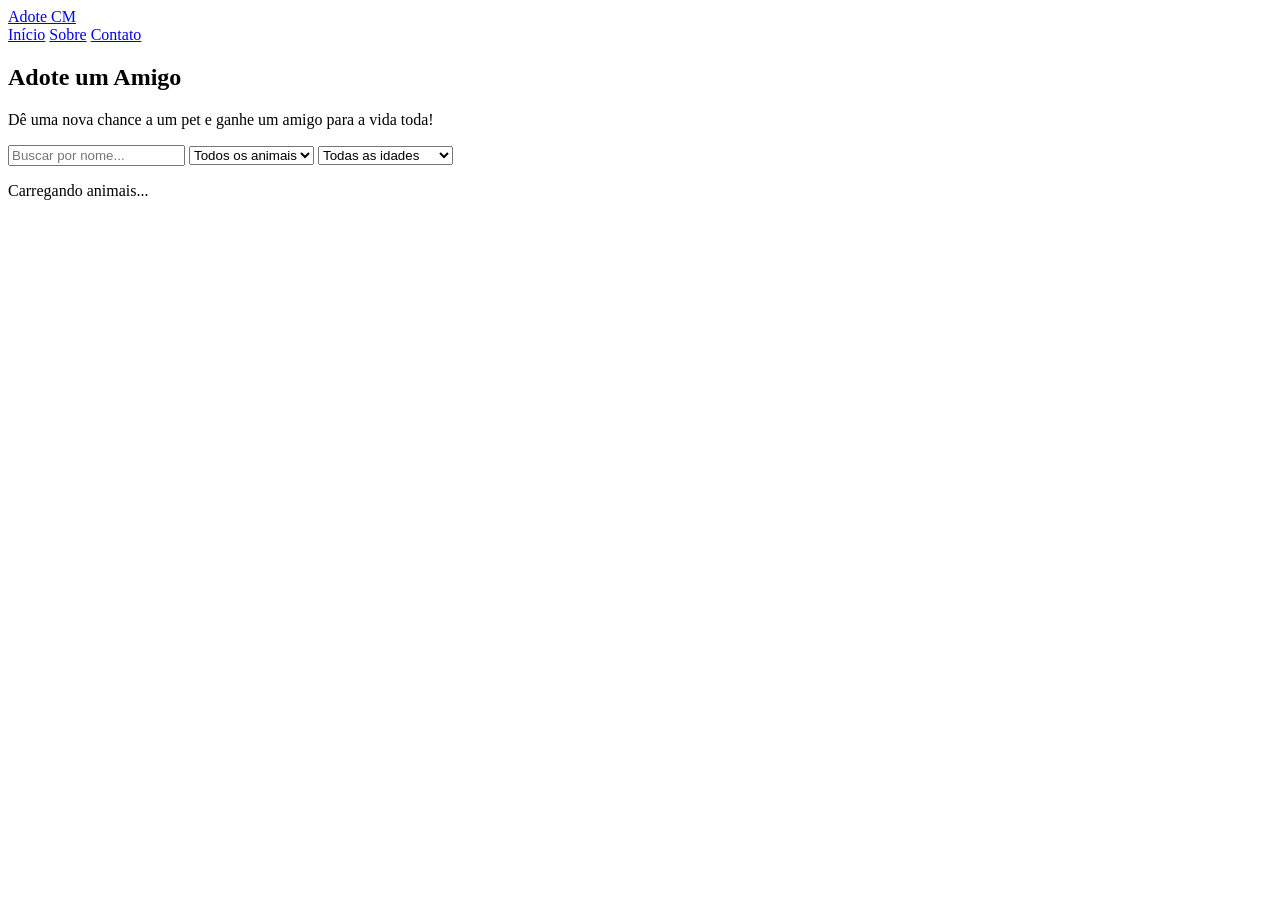
==== index.html @ d430f374 "feat: tratamento de resposta incerta no cadastro e retry no GET" ====
<!doctype html>
<html lang="pt-BR">
  <head>
    <meta charset="UTF-8" />
    <meta name="viewport" content="width=device-width, initial-scale=1.0" />
    <title>Adote CM</title>
    <link rel="icon" href="data:," />
    <link rel="stylesheet" href="styles.css" />
  </head>
  <body class="pagina-vitrine">
    <header class="cabecalho">
      <a href="index.html" class="cabecalho__logo">Adote CM</a>
      <nav class="menu">
        <a href="index.html" class="menu__link">Início</a>
        <a href="#sobre" class="menu__link">Sobre</a>
        <a href="#contato" class="menu__link">Contato</a>
      </nav>
      <span class="cabecalho__perfil" aria-hidden="true"></span>
    </header>

    <main class="vitrine">
      <section class="vitrine__topo">
        <h1 class="vitrine__titulo">Adote um Amigo</h1>
        <p class="vitrine__subtitulo">
          Dê uma nova chance a um pet e ganhe um amigo para a vida toda!
        </p>
      </section>

      <section class="filtros" aria-label="Filtros da vitrine">
        <input
          class="filtros__busca"
          type="search"
          id="busca-nome"
          placeholder="Buscar por nome..."
          aria-label="Buscar por nome"
          autocomplete="off"
        />

        <select
          class="filtros__select"
          id="filtro-especie"
          aria-label="Filtrar por espécie"
          autocomplete="off"
        >
          <option value="">Todos os animais</option>
          <option value="Cão">Cão</option>
          <option value="Gato">Gato</option>
        </select>

        <select
          class="filtros__select"
          id="filtro-idade"
          aria-label="Filtrar por idade"
          autocomplete="off"
        >
          <option value="">Todas as idades</option>
          <option value="Menos de 6 meses">Menos de 6 meses</option>
          <option value="Mais de 6 meses">Mais de 6 meses</option>
        </select>
      </section>

      <p class="vitrine__aviso" id="aviso-vitrine" hidden></p>
      <button
        class="botao vitrine__tentar"
        id="botao-tentar"
        type="button"
        hidden
      >
        Tentar de novo
      </button>

      <section class="grade" id="grade-animais" aria-live="polite"></section>
    </main>

    <footer class="rodape"></footer>

    <script src="script.js"></script>
  </body>
</html>
---- styles.css ----
/* Garante que o atributo hidden sempre esconde o elemento */
[hidden] {
  display: none !important;
}
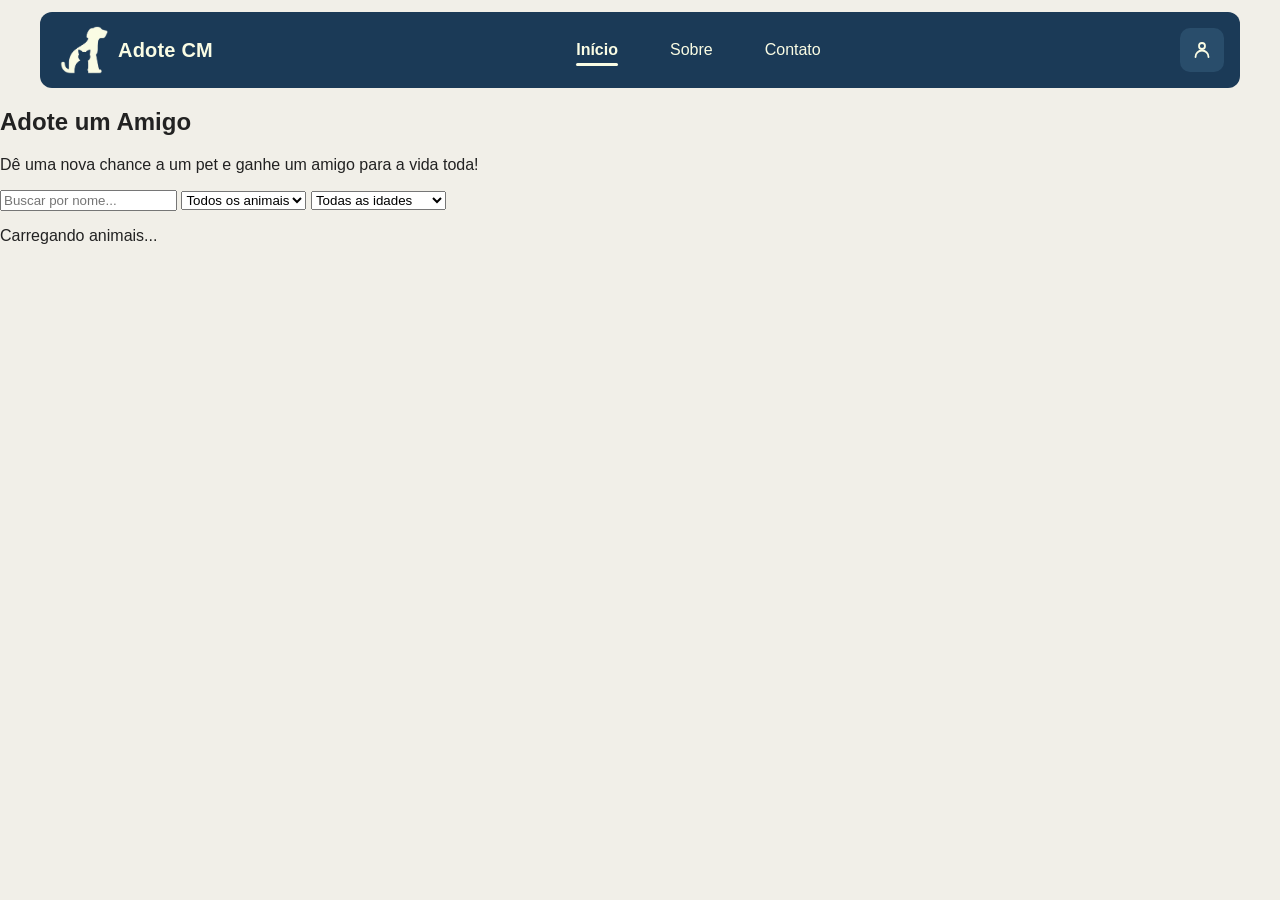
==== commit 054ca93e: "feat: adiciona navbar responsiva" ====
--- a/index.html
+++ b/index.html
@@ -9,13 +9,26 @@
   </head>
   <body class="pagina-vitrine">
     <header class="cabecalho">
-      <a href="index.html" class="cabecalho__logo">Adote CM</a>
-      <nav class="menu">
-        <a href="index.html" class="menu__link">Início</a>
+      <a href="index.html" class="cabecalho__logo" aria-label="Adote CM - página inicial">
+        <img class="cabecalho__imagem" src="./assets/logo-adotecm.png" alt="" width="256" height="255" />
+        <span class="cabecalho__nome">Adote CM</span>
+      </a>
+      <nav class="menu" id="menu-principal" aria-label="Navegação principal">
+        <a href="index.html" class="menu__link" aria-current="page">Início</a>
         <a href="#sobre" class="menu__link">Sobre</a>
         <a href="#contato" class="menu__link">Contato</a>
       </nav>
-      <span class="cabecalho__perfil" aria-hidden="true"></span>
+      <a href="#" class="cabecalho__perfil" aria-label="Perfil do usuário">
+        <svg class="cabecalho__icone" viewBox="0 0 24 24" width="24" height="24" fill="none" stroke="currentColor" stroke-width="1.8" stroke-linecap="round" stroke-linejoin="round" aria-hidden="true" focusable="false">
+          <circle cx="12" cy="8" r="3" />
+          <path d="M5.5 19a6.5 6.5 0 0 1 13 0" />
+        </svg>
+      </a>
+      <button class="menu-botao" type="button" aria-label="Menu" aria-expanded="false" aria-controls="menu-principal">
+        <svg class="cabecalho__icone" viewBox="0 0 24 24" width="24" height="24" fill="none" stroke="currentColor" stroke-width="1.8" stroke-linecap="round" aria-hidden="true" focusable="false">
+          <path d="M5 8h14M5 12h14M5 16h14" />
+        </svg>
+      </button>
     </header>
 
     <main class="vitrine">
--- a/styles.css
+++ b/styles.css
@@ -2,3 +2,323 @@
 [hidden] {
   display: none !important;
 }
+
+/* VARIÁVEIS (paleta oficial: sistema-visual.md) */
+:root {
+  --cor-azul-principal: #1b3a57;
+  --cor-azul-secundario: #294d6b;
+  --cor-azul-claro: #dce7ef;
+  --cor-fundo: #f1efe8;
+  --cor-borda: #cacac9;
+  --cor-texto-secundario: #555555;
+
+  --cor-branco: #ffffff;
+  --cor-texto-principal: #222222;
+  --cor-alerta: #b42318;
+
+  --raio-card: 10px;
+  --raio-botao: 6px;
+  --espacamento-padrao: 16px;
+  --largura-maxima: 1200px;
+
+  --cor-creme: #fafce4; /* mesma cor da logo */
+}
+
+/* BASE MÍNIMA */
+*,
+*::before,
+*::after {
+  box-sizing: border-box;
+}
+
+body {
+  margin: 0;
+  background-color: var(--cor-fundo);
+  color: var(--cor-texto-principal);
+  font-family: Arial, sans-serif;
+}
+
+/* CABEÇALHO E MENU (tarefa/marcos-navbar)
+   Barra azul-marinho com a logo creme, links cremes e ícones em quadrado
+   azul secundário. A logo é creme, por isso precisa de fundo escuro. */
+.cabecalho {
+  display: flex;
+  flex-wrap: wrap;
+  align-items: center;
+  gap: 0 8px;
+  width: min(100% - 32px, var(--largura-maxima));
+  margin: 12px auto;
+  padding: 8px 12px;
+  background-color: var(--cor-azul-principal);
+  border-radius: 12px;
+  color: var(--cor-creme);
+}
+
+.cabecalho__logo {
+  flex: 1 1 auto; /* empurra perfil e botão para a direita */
+  display: flex;
+  align-items: center;
+  gap: 10px;
+  min-width: 0;
+  padding: 4px;
+  border-radius: var(--raio-botao);
+  color: var(--cor-creme);
+  text-decoration: none;
+}
+
+.cabecalho__imagem {
+  display: block;
+  height: 40px;
+  width: auto; /* mantém a proporção */
+}
+
+.cabecalho__nome {
+  font-size: 1.25rem;
+  font-weight: 700;
+  letter-spacing: 0.2px;
+  white-space: nowrap;
+}
+
+.menu {
+  order: 4;
+  flex: 1 1 100%;
+  display: flex;
+  flex-direction: column;
+  align-items: flex-start; /* cada link fica do tamanho do texto, e a barra também */
+  padding-top: 8px;
+  margin-top: 8px;
+  border-top: 1px solid rgba(250, 252, 228, 0.25);
+}
+
+.menu__link {
+  position: relative;
+  display: flex;
+  align-items: center;
+  min-height: 44px; /* alvo de toque confortável */
+  padding: 0 12px;
+  border-radius: var(--raio-botao);
+  color: var(--cor-creme);
+  font-size: 1rem;
+  text-decoration: none;
+}
+
+.menu__link[aria-current="page"] {
+  font-weight: 700;
+}
+
+/* Barra creme sob a palavra: cresce da esquerda para a direita */
+.menu__link::after {
+  content: "";
+  position: absolute;
+  left: 12px;
+  right: 12px;
+  bottom: 6px;
+  height: 3px;
+  border-radius: 2px;
+  background-color: var(--cor-creme);
+  transform: scaleX(0);
+  transform-origin: left;
+  transition: transform 0.25s ease;
+}
+
+.menu__link:hover::after,
+.menu__link:focus-visible::after,
+.menu__link[aria-current="page"]::after {
+  transform: scaleX(1);
+}
+
+/* Ícones de perfil e menu: quadrado azul secundário com traço creme */
+.cabecalho__perfil,
+.menu-botao {
+  display: inline-flex;
+  align-items: center;
+  justify-content: center;
+  width: 44px;
+  height: 44px;
+  padding: 0;
+  border: 0;
+  border-radius: 10px;
+  background-color: var(--cor-azul-secundario);
+  color: var(--cor-creme);
+  cursor: pointer;
+  transition: background-color 0.2s ease, color 0.2s ease;
+}
+
+.cabecalho__perfil:hover,
+.menu-botao:hover {
+  background-color: var(--cor-creme);
+  color: var(--cor-azul-principal);
+}
+
+.cabecalho__logo:hover {
+  opacity: 0.85;
+}
+
+.cabecalho__logo:focus-visible,
+.menu__link:focus-visible,
+.cabecalho__perfil:focus-visible,
+.menu-botao:focus-visible {
+  outline: 2px solid var(--cor-creme);
+  outline-offset: 2px;
+}
+
+/* Com JavaScript, o menu vira recolhível no celular.
+   Sem JavaScript, os links continuam sempre visíveis. */
+.menu-botao {
+  display: none;
+}
+
+.cabecalho--js .menu-botao {
+  display: inline-flex;
+}
+
+.cabecalho--js .menu {
+  display: none;
+}
+
+.cabecalho--js.cabecalho--aberto .menu {
+  display: flex;
+}
+
+/* Tablet e computador: marca | links no centro | perfil */
+@media (min-width: 768px) {
+  .cabecalho {
+    flex-wrap: nowrap;
+    gap: 16px;
+    padding: 10px 16px;
+  }
+
+  .cabecalho__logo {
+    flex: 0 0 auto;
+  }
+
+  .cabecalho__imagem {
+    height: 48px;
+  }
+
+  .menu,
+  .cabecalho--js .menu {
+    display: flex;
+    order: 0;
+    flex: 1 1 auto;
+    flex-direction: row;
+    align-items: stretch;
+    justify-content: center;
+    gap: 4px;
+    padding-top: 0;
+    margin-top: 0;
+    border-top: 0;
+  }
+
+  .menu__link {
+    padding: 0 14px;
+  }
+
+  .menu__link::after {
+    left: 14px;
+    right: 14px;
+  }
+
+  .cabecalho--js .menu-botao {
+    display: none;
+  }
+}
+
+@media (min-width: 1024px) {
+  .menu,
+  .cabecalho--js .menu {
+    gap: 16px;
+  }
+
+  .menu__link {
+    padding: 0 18px;
+  }
+
+  .menu__link::after {
+    left: 18px;
+    right: 18px;
+  }
+}
+
+/* Respeita quem prefere menos movimento */
+@media (prefers-reduced-motion: reduce) {
+  .cabecalho *,
+  .cabecalho *::after {
+    transition: none;
+  }
+}
+
+/* GRADE: 3 colunas no computador */
+.grade {
+  display: grid;
+  grid-template-columns: repeat(3, minmax(0, 1fr));
+  gap: 24px; /* escolha minha: o PDF não define */
+  max-width: var(--largura-maxima);
+  margin: 0 auto;
+  padding: var(--espacamento-padrao);
+}
+
+/* CARD */
+.card {
+  display: flex;
+  flex-direction: column;
+  background: var(--cor-branco);
+  border: 1px solid var(--cor-borda);
+  border-radius: var(--raio-card);
+  padding: var(--espacamento-padrao);
+  font-family: Arial, sans-serif;
+}
+
+.card__foto {
+  display: block;
+  width: 100%;
+  aspect-ratio: 4 / 3; /* mesma proporção da imagem padrão (400x300) */
+  object-fit: cover; /* recorta em vez de distorcer */
+  border-radius: var(--raio-botao);
+  margin-bottom: 12px;
+}
+
+.card__corpo {
+  display: flex;
+  flex-direction: column;
+  flex: 1; /* ocupa o espaço que sobra, para alinhar o botão embaixo */
+}
+
+.card__nome {
+  margin: 0 0 4px;
+  font-size: 1.25rem; /* escolha minha */
+  color: var(--cor-texto-principal);
+}
+
+.card__info {
+  margin: 0 0 var(--espacamento-padrao);
+  font-size: 0.95rem; /* escolha minha */
+  color: var(--cor-texto-secundario);
+}
+
+/* BOTÃO "Adote-me" */
+.card__botao {
+  margin-top: auto; /* empurra o botão para o fim do card */
+  min-height: 42px; /* PDF: 40–44px */
+  padding: 10px 16px;
+  background: var(--cor-azul-principal);
+  color: var(--cor-branco);
+  border: 1px solid var(--cor-azul-principal);
+  border-radius: var(--raio-botao);
+  font-family: inherit;
+  font-size: 1rem;
+  font-weight: 600;
+  cursor: pointer;
+}
+
+.card__botao:hover,
+.card__botao:focus-visible {
+  background: var(--cor-azul-secundario); /* escolha minha */
+}
+
+/* CELULAR: 1 coluna */
+@media (max-width: 768px) {
+  .grade {
+    grid-template-columns: 1fr;
+  }
+}
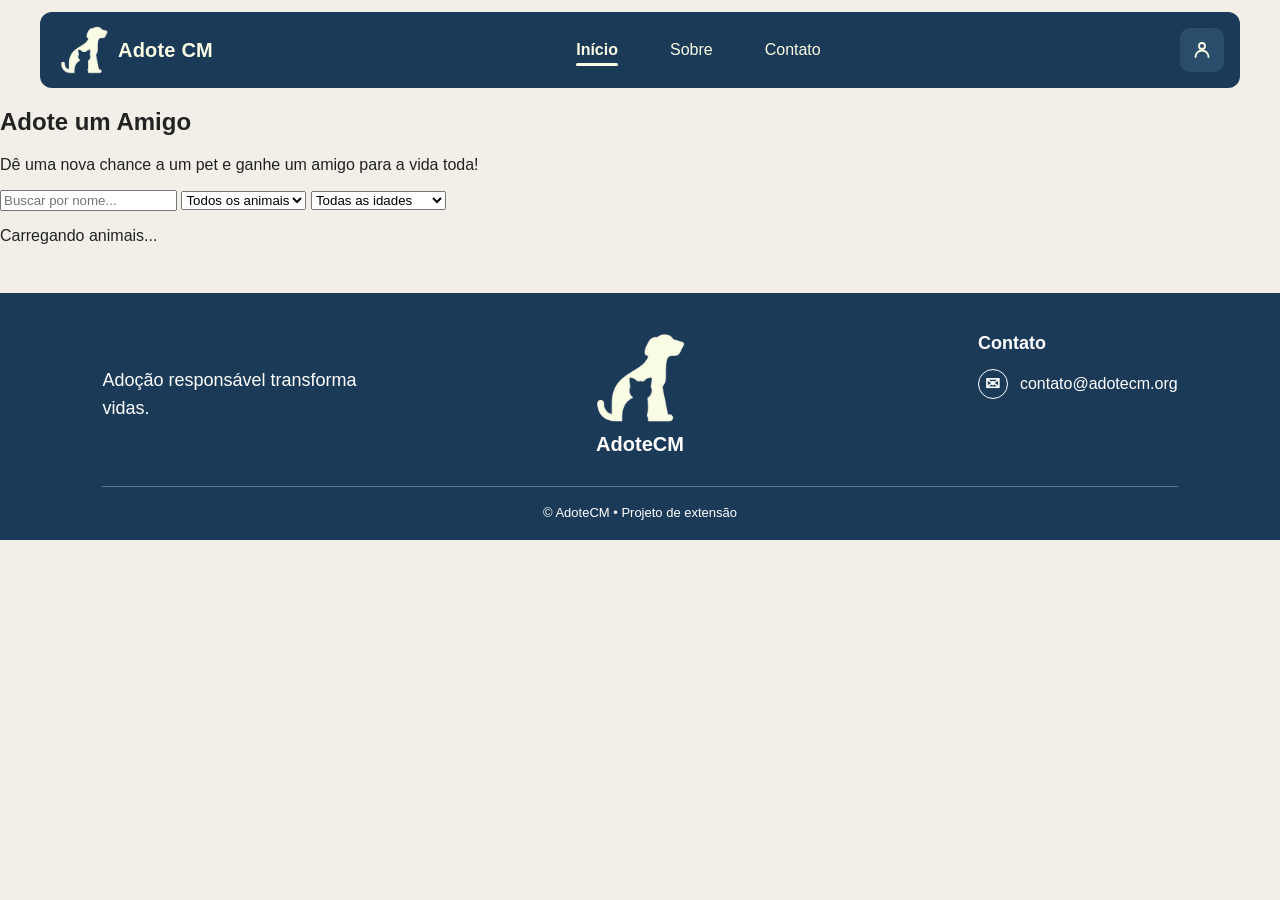
==== commit 6da9bd29: "feat: implementa rodapé com informações de contato e slogan" ====
--- a/index.html
+++ b/index.html
@@ -85,7 +85,32 @@
       <section class="grade" id="grade-animais" aria-live="polite"></section>
     </main>
 
-    <footer class="rodape"></footer>
+    <footer class="rodape">
+    <div class="rodape-conteudo">
+      <div class="rodape-marca">
+        <img class="rodape-logo" src="./assets/logo-adotecm.png" alt="Logo do Adote CM" width="128" height="128" />
+        <p class="rodape-nome">AdoteCM</p>
+      </div>
+
+      <div class="rodape-slogan">
+        <p>Adoção responsável transforma vidas.</p>
+      </div>
+
+      <div class="rodape-contato">
+        <h3>Contato</h3>
+        <nav class="rodape-links" aria-label="Contato">
+          <a href="mailto:contato@adotecm.org" aria-label="Enviar e-mail para AdoteCM">
+            <span class="icone" aria-hidden="true">✉</span>
+            contato@adotecm.org
+          </a>
+        </nav>
+      </div>
+    </div>
+
+    <div class="rodape-final">
+      <p>&copy; AdoteCM &bull; Projeto de extensão</p>
+    </div>
+  </footer>
 
     <script src="script.js"></script>
   </body>
--- a/styles.css
+++ b/styles.css
@@ -179,7 +179,141 @@
 .cabecalho--js.cabecalho--aberto .menu {
   display: flex;
 }
-
+    /* Rodapé: azul principal com texto branco */
+    .rodape {
+      background-color: var(--cor-azul-principal);
+      color: var(--cor-branco);
+      padding: 40px 8% 20px;
+    }
+
+    .rodape-conteudo {
+      display: grid;
+      grid-template-columns: 1fr auto 1fr;
+      align-items: flex-start;
+      gap: 30px;
+      max-width: var(--largura-maxima);
+      margin: 0 auto;
+    }
+
+    .rodape-marca {
+      grid-column: 2;
+      grid-row: 1;
+      text-align: center;
+    }
+
+    .rodape-contato {
+      grid-column: 3;
+      grid-row: 1;
+      justify-self: end;
+    }
+
+    .rodape-logo {
+      display: block;
+      width: 90px;
+      height: auto;
+      margin: 0 auto 10px;
+    }
+
+    .rodape-nome {
+      margin: 0;
+      font-size: 20px;
+      font-weight: bold;
+    }
+
+    .rodape-slogan {
+      grid-column: 1;
+      grid-row: 1;
+      align-self: center;
+      justify-self: start;
+    }
+
+    .rodape-slogan p {
+      max-width: 300px;
+      margin: 0;
+      line-height: 1.6;
+      font-size: 18px;
+    }
+
+    .rodape-contato h3 {
+      margin: 0 0 15px;
+      font-size: 18px;
+    }
+
+    .rodape-links {
+      display: flex;
+      flex-direction: column;
+      gap: 14px;
+    }
+
+    .rodape-links a {
+      display: flex;
+      align-items: center;
+      gap: 12px;
+      color: var(--cor-branco);
+      text-decoration: none;
+      transition: opacity 0.2s ease, transform 0.2s ease;
+    }
+
+    .rodape-links a:hover,
+    .rodape-links a:focus-visible {
+      opacity: 0.78;
+      transform: translateX(3px);
+      outline: 2px solid var(--cor-branco);
+      outline-offset: 4px;
+    }
+
+    .icone {
+      display: inline-flex;
+      justify-content: center;
+      align-items: center;
+      flex: 0 0 30px;
+      width: 30px;
+      height: 30px;
+      border: 1px solid var(--cor-branco);
+      border-radius: 50%;
+      color: var(--cor-branco);
+      font-size: 18px;
+      font-weight: bold;
+    }
+
+    .rodape-final {
+      max-width: var(--largura-maxima);
+      margin: 30px auto 0;
+      padding-top: 18px;
+      border-top: 1px solid rgba(255, 255, 255, 0.3);
+      text-align: center;
+      font-size: 13px;
+    }
+
+    .rodape-final p {
+      margin: 0;
+    }
+
+    @media (max-width: 600px) {
+      .rodape-conteudo {
+        grid-template-columns: 1fr;
+      }
+
+      .rodape-slogan,
+      .rodape-marca,
+      .rodape-contato {
+        grid-column: 1;
+        grid-row: auto;
+        justify-self: stretch;
+      }
+
+      .rodape-slogan {
+        text-align: center;
+      }
+
+      .rodape-slogan p {
+        margin: 0 auto;
+      }
+
+      .rodape {
+        padding: 30px 6% 20px;
+      }
+    }
 /* Tablet e computador: marca | links no centro | perfil */
 @media (min-width: 768px) {
   .cabecalho {
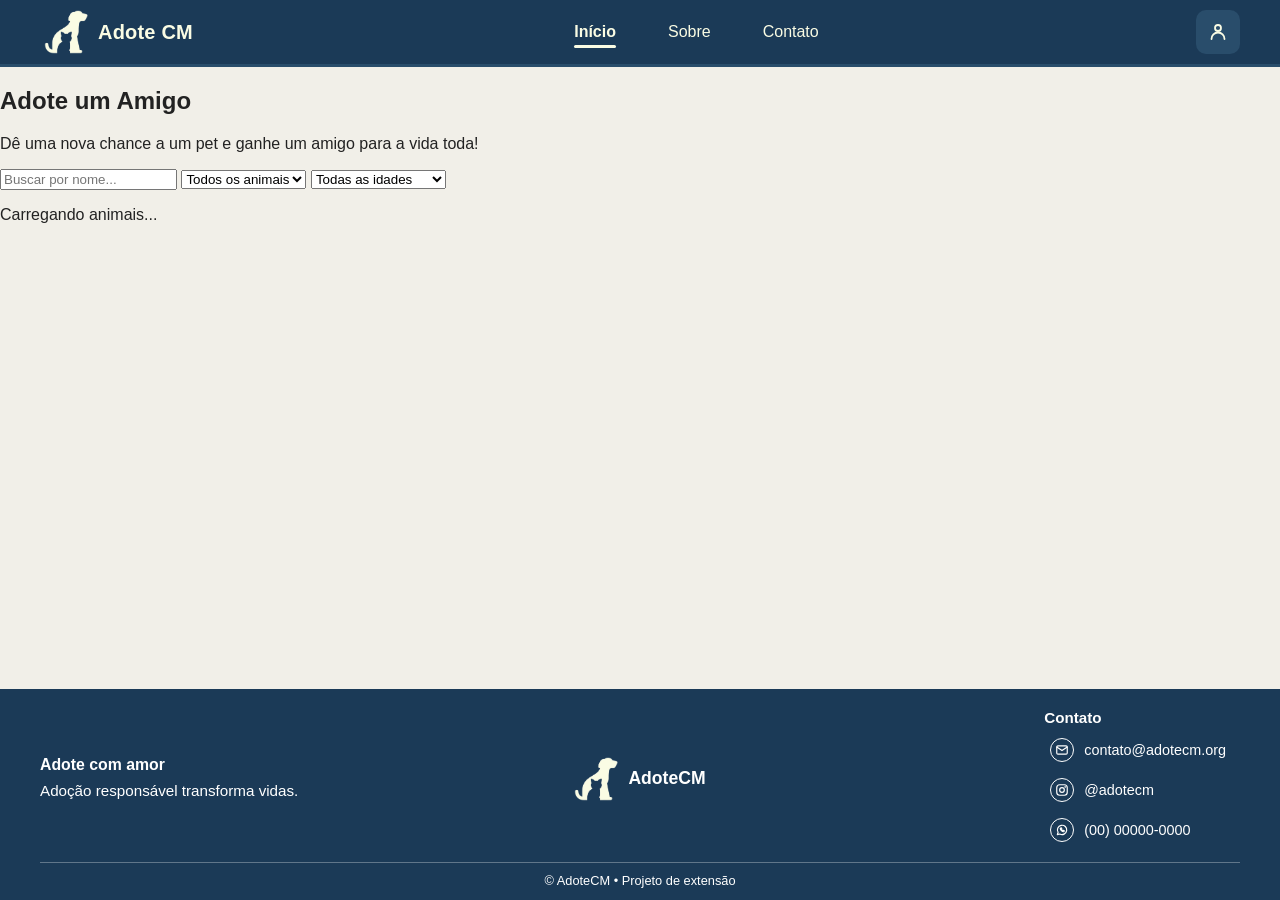
==== commit d3411837: "feat: atualizar o rodapé com novas informações de contato e design responsivo" ====
--- a/index.html
+++ b/index.html
@@ -85,33 +85,57 @@
       <section class="grade" id="grade-animais" aria-live="polite"></section>
     </main>
 
-    <footer class="rodape">
-    <div class="rodape-conteudo">
-      <div class="rodape-marca">
-        <img class="rodape-logo" src="./assets/logo-adotecm.png" alt="Logo do Adote CM" width="128" height="128" />
-        <p class="rodape-nome">AdoteCM</p>
-      </div>
-
-      <div class="rodape-slogan">
-        <p>Adoção responsável transforma vidas.</p>
-      </div>
-
-      <div class="rodape-contato">
-        <h3>Contato</h3>
-        <nav class="rodape-links" aria-label="Contato">
-          <a href="mailto:contato@adotecm.org" aria-label="Enviar e-mail para AdoteCM">
-            <span class="icone" aria-hidden="true">✉</span>
-            contato@adotecm.org
-          </a>
-        </nav>
-      </div>
+<footer class="rodape">
+  <div class="rodape-conteudo">
+    <div class="rodape-slogan">
+      <h3>Adote com amor</h3>
+      <p>Adoção responsável transforma vidas.</p>
     </div>
 
-    <div class="rodape-final">
-      <p>&copy; AdoteCM &bull; Projeto de extensão</p>
+    <div class="rodape-marca">
+      <img class="rodape-logo" src="./assets/logo-adotecm.png" alt="Logo do Adote CM" width="128" height="128" />
+      <p class="rodape-nome">AdoteCM</p>
     </div>
-  </footer>
 
+    <div class="rodape-contato">
+      <h3>Contato</h3>
+      <nav class="rodape-links" aria-label="Contato">
+        <a href="mailto:contato@adotecm.org" aria-label="Enviar e-mail para AdoteCM">
+          <span class="icone" aria-hidden="true">
+            <svg viewBox="0 0 24 24" fill="none" stroke="currentColor" stroke-width="2" stroke-linecap="round" stroke-linejoin="round" focusable="false">
+              <rect x="3" y="5" width="18" height="14" rx="2" />
+              <path d="M3 7l9 6 9-6" />
+            </svg>
+          </span>
+          contato@adotecm.org
+        </a>
+        <a href="https://instagram.com/adotecm" target="_blank" rel="noopener noreferrer" aria-label="Instagram do AdoteCM (abre em nova aba)">
+          <span class="icone" aria-hidden="true">
+            <svg viewBox="0 0 24 24" fill="none" stroke="currentColor" stroke-width="2" stroke-linecap="round" stroke-linejoin="round" focusable="false">
+              <rect x="3" y="3" width="18" height="18" rx="5" />
+              <circle cx="12" cy="12" r="4" />
+              <circle cx="17.5" cy="6.5" r="0.5" />
+            </svg>
+          </span>
+          @adotecm
+        </a>
+        <a href="https://wa.me/5500000000000" target="_blank" rel="noopener noreferrer" aria-label="WhatsApp do AdoteCM (abre em nova aba)">
+          <span class="icone" aria-hidden="true">
+            <svg viewBox="0 0 24 24" fill="none" stroke="currentColor" stroke-width="2" stroke-linecap="round" stroke-linejoin="round" focusable="false">
+              <path d="M4 20l1.3-4A8 8 0 1 1 8.2 18.8L4 20z" />
+              <path d="M9 9c0 3 3 6 6 6l1-1.5-2-1-1 .8c-.8-.4-1.6-1.2-2-2l.8-1-1-2L9 9z" />
+            </svg>
+          </span>
+          (00) 00000-0000
+        </a>
+      </nav>
+    </div>
+  </div>
+
+  <div class="rodape-final">
+    <p>&copy; AdoteCM &bull; Projeto de extensão</p>
+  </div>
+</footer>
     <script src="script.js"></script>
   </body>
 </html>
--- a/styles.css
+++ b/styles.css
@@ -22,6 +22,10 @@
   --largura-maxima: 1200px;
 
   --cor-creme: #fafce4; /* mesma cor da logo */
+
+  /* Margem lateral: 16px no celular; em telas largas, alinha o conteúdo
+     do cabeçalho e do rodapé com a largura máxima da página */
+  --margem-lateral: max(16px, calc((100% - var(--largura-maxima)) / 2));
 }
 
 /* BASE MÍNIMA */
@@ -32,25 +36,35 @@
 }
 
 body {
+  display: flex;
+  flex-direction: column;
+  min-height: 100vh; /* o rodapé fica no fim mesmo com pouco conteúdo */
   margin: 0;
   background-color: var(--cor-fundo);
   color: var(--cor-texto-principal);
   font-family: Arial, sans-serif;
 }
 
-/* CABEÇALHO E MENU (tarefa/marcos-navbar)
-   Barra azul-marinho com a logo creme, links cremes e ícones em quadrado
-   azul secundário. A logo é creme, por isso precisa de fundo escuro. */
+main {
+  flex: 1;
+}
+
+/* CABEÇALHO E MENU
+   Barra azul-marinho de ponta a ponta, colada no topo e fixa ao rolar.
+   O conteúdo respeita a largura máxima da página. */
 .cabecalho {
+  position: sticky;
+  top: 0;
+  z-index: 10;
   display: flex;
   flex-wrap: wrap;
   align-items: center;
   gap: 0 8px;
-  width: min(100% - 32px, var(--largura-maxima));
-  margin: 12px auto;
-  padding: 8px 12px;
+  width: 100%;
+  margin: 0;
+  padding: 8px var(--margem-lateral);
   background-color: var(--cor-azul-principal);
-  border-radius: 12px;
+  border-bottom: 3px solid var(--cor-azul-secundario);
   color: var(--cor-creme);
 }
 
@@ -179,147 +193,13 @@
 .cabecalho--js.cabecalho--aberto .menu {
   display: flex;
 }
-    /* Rodapé: azul principal com texto branco */
-    .rodape {
-      background-color: var(--cor-azul-principal);
-      color: var(--cor-branco);
-      padding: 40px 8% 20px;
-    }
-
-    .rodape-conteudo {
-      display: grid;
-      grid-template-columns: 1fr auto 1fr;
-      align-items: flex-start;
-      gap: 30px;
-      max-width: var(--largura-maxima);
-      margin: 0 auto;
-    }
-
-    .rodape-marca {
-      grid-column: 2;
-      grid-row: 1;
-      text-align: center;
-    }
-
-    .rodape-contato {
-      grid-column: 3;
-      grid-row: 1;
-      justify-self: end;
-    }
-
-    .rodape-logo {
-      display: block;
-      width: 90px;
-      height: auto;
-      margin: 0 auto 10px;
-    }
-
-    .rodape-nome {
-      margin: 0;
-      font-size: 20px;
-      font-weight: bold;
-    }
-
-    .rodape-slogan {
-      grid-column: 1;
-      grid-row: 1;
-      align-self: center;
-      justify-self: start;
-    }
-
-    .rodape-slogan p {
-      max-width: 300px;
-      margin: 0;
-      line-height: 1.6;
-      font-size: 18px;
-    }
-
-    .rodape-contato h3 {
-      margin: 0 0 15px;
-      font-size: 18px;
-    }
-
-    .rodape-links {
-      display: flex;
-      flex-direction: column;
-      gap: 14px;
-    }
-
-    .rodape-links a {
-      display: flex;
-      align-items: center;
-      gap: 12px;
-      color: var(--cor-branco);
-      text-decoration: none;
-      transition: opacity 0.2s ease, transform 0.2s ease;
-    }
-
-    .rodape-links a:hover,
-    .rodape-links a:focus-visible {
-      opacity: 0.78;
-      transform: translateX(3px);
-      outline: 2px solid var(--cor-branco);
-      outline-offset: 4px;
-    }
-
-    .icone {
-      display: inline-flex;
-      justify-content: center;
-      align-items: center;
-      flex: 0 0 30px;
-      width: 30px;
-      height: 30px;
-      border: 1px solid var(--cor-branco);
-      border-radius: 50%;
-      color: var(--cor-branco);
-      font-size: 18px;
-      font-weight: bold;
-    }
-
-    .rodape-final {
-      max-width: var(--largura-maxima);
-      margin: 30px auto 0;
-      padding-top: 18px;
-      border-top: 1px solid rgba(255, 255, 255, 0.3);
-      text-align: center;
-      font-size: 13px;
-    }
-
-    .rodape-final p {
-      margin: 0;
-    }
-
-    @media (max-width: 600px) {
-      .rodape-conteudo {
-        grid-template-columns: 1fr;
-      }
-
-      .rodape-slogan,
-      .rodape-marca,
-      .rodape-contato {
-        grid-column: 1;
-        grid-row: auto;
-        justify-self: stretch;
-      }
-
-      .rodape-slogan {
-        text-align: center;
-      }
-
-      .rodape-slogan p {
-        margin: 0 auto;
-      }
-
-      .rodape {
-        padding: 30px 6% 20px;
-      }
-    }
+
 /* Tablet e computador: marca | links no centro | perfil */
 @media (min-width: 768px) {
   .cabecalho {
     flex-wrap: nowrap;
     gap: 16px;
-    padding: 10px 16px;
+    padding-block: 6px;
   }
 
   .cabecalho__logo {
@@ -327,7 +207,7 @@
   }
 
   .cabecalho__imagem {
-    height: 48px;
+    height: 44px;
   }
 
   .menu,
@@ -371,14 +251,6 @@
   .menu__link::after {
     left: 18px;
     right: 18px;
-  }
-}
-
-/* Respeita quem prefere menos movimento */
-@media (prefers-reduced-motion: reduce) {
-  .cabecalho *,
-  .cabecalho *::after {
-    transition: none;
   }
 }
 
@@ -455,4 +327,183 @@
   .grade {
     grid-template-columns: 1fr;
   }
+}
+
+/* RODAPÉ: compacto, azul principal com texto branco */
+.rodape {
+  background-color: var(--cor-azul-principal);
+  color: var(--cor-branco);
+  padding: 20px var(--margem-lateral) 12px;
+}
+
+.rodape-conteudo {
+  display: grid;
+  grid-template-columns: 1fr auto 1fr;
+  align-items: center;
+  gap: 16px;
+}
+
+.rodape-slogan {
+  grid-column: 1;
+  grid-row: 1;
+  justify-self: start;
+}
+
+.rodape-slogan h3 {
+  margin: 0 0 6px;
+  font-size: 0.99rem;
+}
+
+.rodape-slogan p {
+  max-width: 280px;
+  margin: 0;
+  line-height: 1.4;
+  font-size: 0.95rem;
+}
+
+.rodape-marca {
+  grid-column: 2;
+  grid-row: 1;
+  display: flex;
+  align-items: center;
+  gap: 10px;
+}
+
+.rodape-logo {
+  display: block;
+  width: 44px;
+  height: auto;
+  margin: 0;
+}
+
+.rodape-nome {
+  margin: 0;
+  font-size: 1.1rem;
+  font-weight: bold;
+}
+
+.rodape-contato {
+  grid-column: 3;
+  grid-row: 1;
+  justify-self: end;
+}
+
+.rodape-contato h3 {
+  margin: 0 0 6px;
+  font-size: 0.95rem;
+}
+
+.rodape-links {
+  display: flex;
+  flex-direction: column;
+  gap: 4px;
+}
+
+/* Cada contato é uma "pílula" clicável: fundo suave no hover e
+   o círculo do ícone se enche de creme */
+.rodape-links a {
+  display: flex;
+  align-items: center;
+  gap: 10px;
+  min-height: 36px;
+  padding: 4px 14px 4px 6px;
+  border-radius: 999px;
+  color: var(--cor-branco);
+  font-size: 0.9rem;
+  text-decoration: none;
+  transition: background-color 0.2s ease, color 0.2s ease;
+}
+
+.rodape-links a:hover,
+.rodape-links a:focus-visible {
+  background-color: rgba(250, 252, 228, 0.14);
+  color: var(--cor-creme);
+}
+
+.rodape-links a:active {
+  background-color: rgba(250, 252, 228, 0.24);
+}
+
+.rodape-links a:focus-visible {
+  outline: 2px solid var(--cor-creme);
+  outline-offset: 2px;
+}
+
+.rodape-links a:hover .icone,
+.rodape-links a:focus-visible .icone {
+  background-color: var(--cor-creme);
+  border-color: var(--cor-creme);
+  color: var(--cor-azul-principal);
+}
+
+.icone {
+  display: inline-flex;
+  justify-content: center;
+  align-items: center;
+  flex: 0 0 24px;
+  width: 24px;
+  height: 24px;
+  border: 1px solid var(--cor-branco);
+  border-radius: 50%;
+  color: var(--cor-branco);
+  font-size: 14px;
+  font-weight: bold;
+  transition: background-color 0.2s ease, border-color 0.2s ease, color 0.2s ease;
+}
+
+.icone svg {
+  display: block;
+  width: 14px;
+  height: 14px;
+}
+
+.rodape-final {
+  margin-top: 14px;
+  padding-top: 10px;
+  border-top: 1px solid rgba(255, 255, 255, 0.3);
+  text-align: center;
+  font-size: 0.8rem;
+}
+
+.rodape-final p {
+  margin: 0;
+}
+
+@media (max-width: 600px) {
+  .rodape-conteudo {
+    grid-template-columns: 1fr;
+    justify-items: center;
+    gap: 12px;
+    text-align: center;
+  }
+
+  .rodape-slogan,
+  .rodape-marca,
+  .rodape-contato {
+    grid-column: 1;
+    grid-row: auto;
+    justify-self: center;
+  }
+
+  .rodape-slogan p {
+    margin: 0 auto;
+  }
+
+  .rodape-links {
+    align-items: center;
+  }
+
+  .rodape-links a {
+    min-height: 44px; /* alvo de toque confortável no celular */
+  }
+}
+
+/* Respeita quem prefere menos movimento */
+@media (prefers-reduced-motion: reduce) {
+  .cabecalho *,
+  .cabecalho *::after,
+  .rodape-links a,
+  .icone {
+    transition: none;
+  }
 }
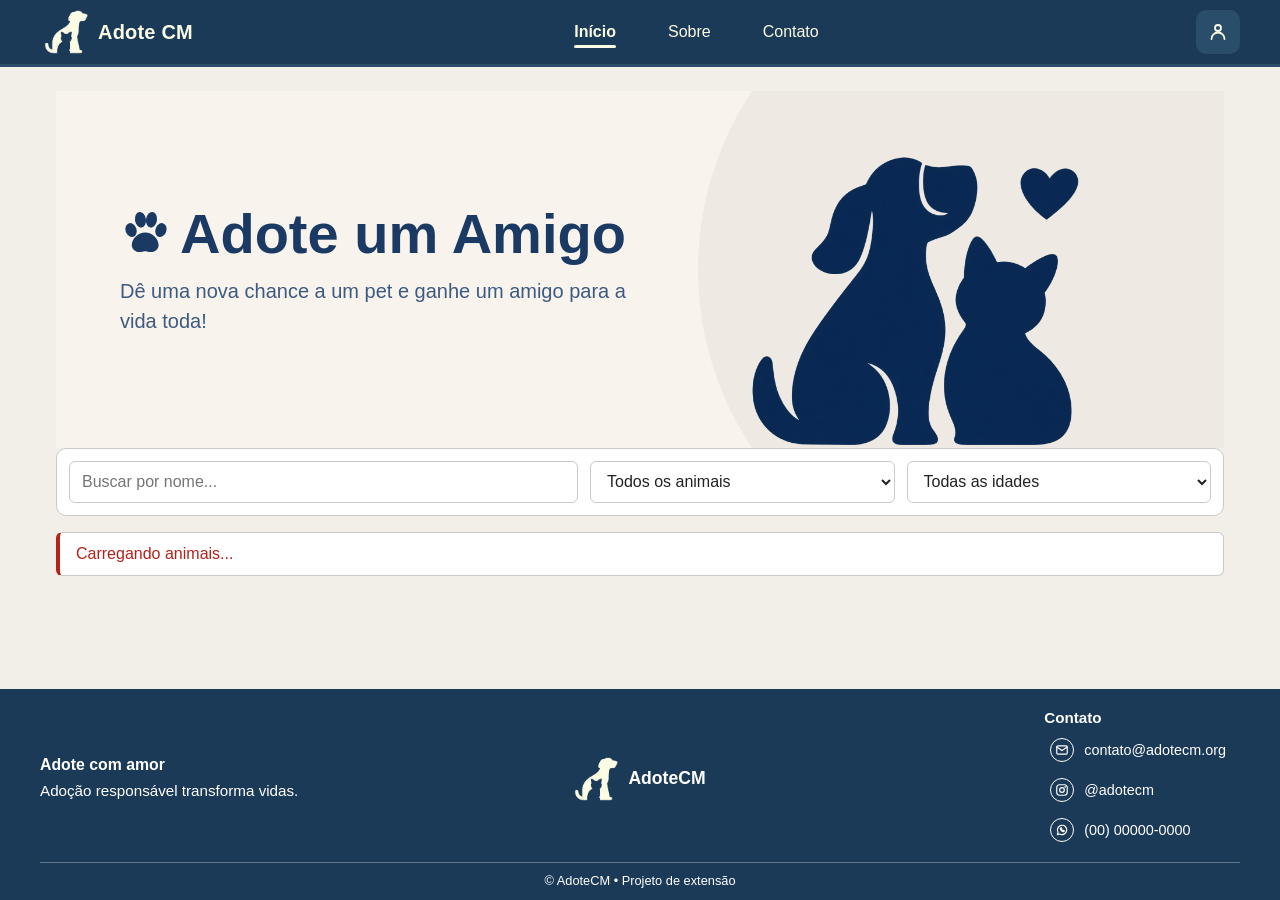
==== commit 0946818a: "feat: redesenhar a seção principal com novo layout e estilos; atualizar os estilos da vitrine para u" ====
--- a/index.html
+++ b/index.html
@@ -32,12 +32,31 @@
     </header>
 
     <main class="vitrine">
-      <section class="vitrine__topo">
-        <h1 class="vitrine__titulo">Adote um Amigo</h1>
-        <p class="vitrine__subtitulo">
-          Dê uma nova chance a um pet e ganhe um amigo para a vida toda!
-        </p>
-      </section>
+<section class="hero">
+  <div class="hero__conteudo">
+    <h1 class="hero__titulo">
+      <svg class="hero__pata" viewBox="0 0 64 64" fill="currentColor" aria-hidden="true" focusable="false">
+        <ellipse cx="14" cy="28" rx="7" ry="9" transform="rotate(-20 14 28)" />
+        <ellipse cx="26" cy="15" rx="7" ry="10" transform="rotate(-8 26 15)" />
+        <ellipse cx="40" cy="15" rx="7" ry="10" transform="rotate(8 40 15)" />
+        <ellipse cx="52" cy="28" rx="7" ry="9" transform="rotate(20 52 28)" />
+        <path d="M32 31c-9 0-17 8-17 16 0 6 5 9 10 9 3 0 5-1 7-1s4 1 7 1c5 0 10-3 10-9 0-8-8-16-17-16z" />
+      </svg>
+      Adote um Amigo
+    </h1>
+    <p class="hero__subtitulo">
+      Dê uma nova chance a um pet e ganhe um amigo para a vida toda!
+    </p>
+  </div>
+
+  <img
+    class="hero__ilustracao"
+    src="./assets/pets-hero.png"
+    alt=""
+    width="420"
+    height="300"
+  />
+</section>
 
       <section class="filtros" aria-label="Filtros da vitrine">
         <input
--- a/styles.css
+++ b/styles.css
@@ -254,14 +254,210 @@
   }
 }
 
-/* GRADE: 3 colunas no computador */
+/* HERO (vitrine) */
+.hero {
+  --hero-bg: #f8f3ec;
+  --hero-azul: #1b3a63;
+  --hero-texto: #3d5a80;
+
+  position: relative;
+  display: flex;
+  align-items: center;
+  justify-content: space-between;
+  gap: 1rem;
+  min-height: 220px;
+  padding: 2rem clamp(1rem, 5vw, 4rem) 0;
+  background: var(--hero-bg);
+  overflow: hidden;
+  isolation: isolate;
+}
+
+/* "onda" cinza decorativa ao fundo, à direita */
+.hero::before {
+  content: "";
+  position: absolute;
+  right: -10%;
+  bottom: -40%;
+  width: 55%;
+  aspect-ratio: 1;
+  background: rgba(0, 0, 0, 0.04);
+  border-radius: 50%;
+  z-index: -1;
+}
+
+.hero__conteudo {
+  align-self: center;
+  padding-bottom: 2rem;
+  max-width: 34rem;
+}
+
+.hero__titulo {
+  display: flex;
+  align-items: center;
+  gap: 0.6rem;
+  margin: 0 0 0.75rem;
+  color: var(--hero-azul);
+  font-size: clamp(2rem, 5vw, 3.5rem);
+  font-weight: 800;
+  line-height: 1.1;
+}
+
+.hero__pata {
+  flex-shrink: 0;
+  width: 0.9em;
+  height: 0.9em;
+}
+
+.hero__subtitulo {
+  margin: 0;
+  color: var(--hero-texto);
+  font-size: clamp(1rem, 2vw, 1.25rem);
+  line-height: 1.5;
+}
+
+.hero__ilustracao {
+  align-self: flex-end;
+  width: clamp(180px, 32vw, 420px);
+  height: auto;
+  margin-right: clamp(0rem, 3vw, 3rem);
+}
+
+/* Tablet/celular: empilha e centraliza */
+@media (max-width: 700px) {
+  .hero {
+    flex-direction: column;
+    align-items: center;
+    text-align: center;
+    padding-top: 1.5rem;
+    gap: 0;
+  }
+
+  .hero__conteudo {
+    padding-bottom: 1rem;
+  }
+
+  .hero__titulo {
+    justify-content: center;
+  }
+
+  .hero__ilustracao {
+    align-self: center;
+    width: min(70vw, 260px);
+    margin-right: 0;
+  }
+}
+
+/* VITRINE: título, filtros e avisos */
+.vitrine {
+  width: 100%;
+  max-width: var(--largura-maxima);
+  margin: 0 auto;
+  padding: 24px var(--espacamento-padrao) 0;
+}
+
+.vitrine__topo {
+  margin-bottom: 20px;
+  text-align: center;
+}
+
+.vitrine__titulo {
+  margin: 0 0 6px;
+  font-size: 2rem;
+  color: var(--cor-azul-principal);
+}
+
+.vitrine__subtitulo {
+  margin: 0;
+  font-size: 1.05rem;
+  color: var(--cor-texto-secundario);
+}
+
+.filtros {
+  display: flex;
+  flex-wrap: wrap;
+  gap: 12px;
+  padding: 12px;
+  background: var(--cor-branco);
+  border: 1px solid var(--cor-borda);
+  border-radius: var(--raio-card);
+}
+
+.filtros__busca,
+.filtros__select {
+  min-height: 42px;
+  padding: 8px 12px;
+  background: var(--cor-branco);
+  color: var(--cor-texto-principal);
+  border: 1px solid var(--cor-borda);
+  border-radius: var(--raio-botao);
+  font-family: inherit;
+  font-size: 1rem;
+}
+
+.filtros__busca {
+  flex: 2 1 220px;
+}
+
+.filtros__select {
+  flex: 1 1 160px;
+}
+
+.filtros__busca:focus-visible,
+.filtros__select:focus-visible {
+  outline: 2px solid var(--cor-azul-secundario);
+  outline-offset: 1px;
+  border-color: var(--cor-azul-secundario);
+}
+
+.vitrine__aviso {
+  margin: 16px 0 0;
+  padding: 12px 16px;
+  background: var(--cor-branco);
+  border: 1px solid var(--cor-borda);
+  border-left: 4px solid var(--cor-alerta);
+  border-radius: var(--raio-botao);
+  color: var(--cor-alerta);
+}
+
+/* Botão genérico ("Tentar de novo", "Salvar Cadastro") */
+.botao {
+  min-height: 42px;
+  padding: 10px 16px;
+  background: var(--cor-azul-principal);
+  color: var(--cor-branco);
+  border: 1px solid var(--cor-azul-principal);
+  border-radius: var(--raio-botao);
+  font-family: inherit;
+  font-size: 1rem;
+  font-weight: 600;
+  cursor: pointer;
+}
+
+.botao:hover,
+.botao:focus-visible {
+  background: var(--cor-azul-secundario);
+}
+
+.vitrine__tentar {
+  margin-top: 12px;
+}
+
+/* GRADE: 3 colunas no computador, 2 no tablet, 1 no celular.
+   Sozinha na página, ela mesma limita a largura e centraliza. */
 .grade {
   display: grid;
   grid-template-columns: repeat(3, minmax(0, 1fr));
-  gap: 24px; /* escolha minha: o PDF não define */
+  gap: 24px;
   max-width: var(--largura-maxima);
   margin: 0 auto;
   padding: var(--espacamento-padrao);
+}
+
+/* Dentro da vitrine, quem limita a largura e dá o recuo lateral é a vitrine */
+.vitrine .grade {
+  max-width: none;
+  margin: 0;
+  padding: 24px 0 32px;
 }
 
 /* CARD */
@@ -273,6 +469,12 @@
   border-radius: var(--raio-card);
   padding: var(--espacamento-padrao);
   font-family: Arial, sans-serif;
+  transition: box-shadow 0.2s ease, transform 0.2s ease;
+}
+
+.card:hover {
+  box-shadow: 0 6px 16px rgba(27, 58, 87, 0.12);
+  transform: translateY(-2px);
 }
 
 .card__foto {
@@ -292,13 +494,13 @@
 
 .card__nome {
   margin: 0 0 4px;
-  font-size: 1.25rem; /* escolha minha */
+  font-size: 1.25rem;
   color: var(--cor-texto-principal);
 }
 
 .card__info {
   margin: 0 0 var(--espacamento-padrao);
-  font-size: 0.95rem; /* escolha minha */
+  font-size: 0.95rem;
   color: var(--cor-texto-secundario);
 }
 
@@ -319,13 +521,22 @@
 
 .card__botao:hover,
 .card__botao:focus-visible {
-  background: var(--cor-azul-secundario); /* escolha minha */
-}
-
-/* CELULAR: 1 coluna */
-@media (max-width: 768px) {
+  background: var(--cor-azul-secundario);
+}
+
+@media (max-width: 900px) {
+  .grade {
+    grid-template-columns: repeat(2, minmax(0, 1fr));
+  }
+}
+
+@media (max-width: 600px) {
   .grade {
     grid-template-columns: 1fr;
+  }
+
+  .vitrine__titulo {
+    font-size: 1.6rem;
   }
 }
 
@@ -502,8 +713,382 @@
 @media (prefers-reduced-motion: reduce) {
   .cabecalho *,
   .cabecalho *::after,
+  .card,
   .rodape-links a,
   .icone {
     transition: none;
   }
+
+  .card:hover {
+    transform: none;
+  }
+}
+
+
+/* ===== Página de cadastro =====
+   Usa a paleta oficial (variáveis do :root). Tudo escopado em
+   .pagina-cadastro para não vazar para as outras páginas. */
+
+.pagina-cadastro main {
+  padding: 16px;
+}
+
+.cadastro {
+  width: 100%;
+  max-width: 560px;
+  margin: 0 auto;
+  padding: 20px 16px 24px;
+  background: var(--cor-branco);
+  border: 1px solid var(--cor-borda);
+  border-radius: 16px;
+}
+
+.cadastro__titulo {
+  display: flex;
+  align-items: center;
+  gap: 12px;
+  margin: 0 0 24px;
+  font-size: 1.6rem;
+  color: var(--cor-azul-principal);
+}
+
+/* Ícones SVG (herdam a cor do texto) */
+.pagina-cadastro .ico {
+  display: block;
+  flex: 0 0 24px;
+  width: 24px;
+  height: 24px;
+}
+
+.pagina-cadastro .ico--linha {
+  fill: none;
+  stroke: currentColor;
+  stroke-width: 2;
+  stroke-linecap: round;
+  stroke-linejoin: round;
+}
+
+.pagina-cadastro .ico--cheio {
+  fill: currentColor;
+}
+
+.pagina-cadastro .ico--titulo {
+  flex-basis: 34px;
+  width: 34px;
+  height: 34px;
+}
+
+.pagina-cadastro .ico--p {
+  flex-basis: 18px;
+  width: 18px;
+  height: 18px;
+}
+
+.pagina-cadastro .ico--grande {
+  flex-basis: 36px;
+  width: 36px;
+  height: 36px;
+}
+
+/* Campos e rótulos. O fieldset perde a borda padrão do navegador. */
+.pagina-cadastro .campo {
+  min-width: 0;
+  margin: 0 0 22px;
+  padding: 0;
+  border: 0;
+}
+
+.pagina-cadastro .campo__rotulo {
+  display: flex;
+  align-items: center;
+  gap: 10px;
+  margin: 0 0 10px;
+  padding: 0;
+  font-size: 1.05rem;
+  font-weight: 700;
+  color: var(--cor-azul-principal);
+}
+
+.pagina-cadastro .campo__rotulo .ico {
+  flex-basis: 22px;
+  width: 22px;
+  height: 22px;
+}
+
+.pagina-cadastro .campo__input {
+  width: 100%;
+  min-height: 48px;
+  padding: 12px 14px;
+  background: var(--cor-branco);
+  color: var(--cor-texto-principal);
+  border: 1.5px solid var(--cor-borda);
+  border-radius: 10px;
+  font-family: inherit;
+  font-size: 1rem;
+}
+
+.pagina-cadastro .campo__input:focus-visible {
+  outline: 2px solid var(--cor-azul-secundario);
+  outline-offset: 1px;
+  border-color: var(--cor-azul-secundario);
+}
+
+/* Opções (rádios): 2 colunas, bloco cheio quando marcado */
+.pagina-cadastro .opcoes {
+  position: relative;
+  display: grid;
+  grid-template-columns: repeat(2, minmax(0, 1fr));
+  gap: 12px;
+}
+
+.pagina-cadastro .opcao__radio {
+  position: absolute;
+  width: 1px;
+  height: 1px;
+  opacity: 0;
+  pointer-events: none;
+}
+
+.pagina-cadastro .opcao__rotulo {
+  display: flex;
+  align-items: center;
+  justify-content: center;
+  gap: 10px;
+  min-height: 52px;
+  padding: 10px 12px;
+  background: #ebe9e2;
+  color: var(--cor-azul-principal);
+  border-radius: 10px;
+  font-size: 0.95rem;
+  font-weight: 600;
+  line-height: 1.2;
+  text-align: center;
+  cursor: pointer;
+  user-select: none;
+  transition: background-color 0.2s ease, color 0.2s ease, transform 0.1s ease;
+}
+
+.pagina-cadastro .opcao__rotulo:hover {
+  background: #dfdcd2;
+}
+
+.pagina-cadastro .opcao__rotulo:active {
+  transform: scale(0.98);
+}
+
+.pagina-cadastro .opcao__radio:checked + .opcao__rotulo {
+  background: var(--cor-azul-principal);
+  color: var(--cor-branco);
+}
+
+.pagina-cadastro .opcao__radio:focus-visible + .opcao__rotulo {
+  outline: 3px solid var(--cor-azul-secundario);
+  outline-offset: 2px;
+}
+
+/* Foto: o input fica invisível e o rótulo vira a área tracejada */
+.pagina-cadastro .campo__arquivo {
+  position: absolute;
+  width: 1px;
+  height: 1px;
+  opacity: 0;
+}
+
+.pagina-cadastro .upload {
+  display: flex;
+  flex-direction: column;
+  align-items: center;
+  gap: 10px;
+  padding: 28px 16px;
+  color: var(--cor-azul-principal);
+  border: 2px dashed var(--cor-azul-secundario);
+  border-radius: 12px;
+  font-weight: 600;
+  text-align: center;
+  cursor: pointer;
+  transition: background-color 0.2s ease;
+}
+
+.pagina-cadastro .upload:hover {
+  background: var(--cor-azul-claro);
+}
+
+.pagina-cadastro .campo__arquivo:focus-visible + .upload {
+  outline: 3px solid var(--cor-azul-secundario);
+  outline-offset: 2px;
+}
+
+.pagina-cadastro .campo__previa {
+  display: block;
+  width: 100%;
+  max-height: 280px;
+  margin-top: 12px;
+  object-fit: cover;
+  border-radius: 10px;
+}
+
+/* Mensagem de erro (padrão) e de sucesso */
+.pagina-cadastro .formulario__mensagem {
+  margin: 0 0 16px;
+  padding: 12px 16px;
+  background: var(--cor-branco);
+  color: var(--cor-alerta);
+  border: 1px solid var(--cor-borda);
+  border-left: 4px solid var(--cor-alerta);
+  border-radius: var(--raio-botao);
+}
+
+.pagina-cadastro .formulario__mensagem--sucesso,
+.pagina-cadastro .formulario__mensagem.sucesso {
+  color: #1a7f37;
+  border-left-color: #1a7f37;
+}
+
+/* Botão salvar: pílula azul de largura total */
+.pagina-cadastro .botao--salvar {
+  display: flex;
+  align-items: center;
+  justify-content: center;
+  gap: 12px;
+  width: 100%;
+  min-height: 56px;
+  margin-top: 8px;
+  padding: 14px 24px;
+  border-radius: 999px;
+  font-size: 1.1rem;
+  font-weight: 700;
+  transition: background-color 0.2s ease, transform 0.1s ease;
+}
+
+.pagina-cadastro .botao--salvar:active {
+  transform: scale(0.98);
+}
+
+.pagina-cadastro .botao--salvar:focus-visible {
+  outline: 3px solid var(--cor-azul-secundario);
+  outline-offset: 3px;
+}
+
+.pagina-cadastro .botao--salvar:disabled {
+  opacity: 0.55;
+  cursor: not-allowed;
+}
+
+/* Ícone do botão via CSS: o script troca o texto do botão com textContent,
+   o que apagaria um <svg> colocado dentro dele */
+.pagina-cadastro .botao--salvar::before {
+  content: "";
+  flex: 0 0 24px;
+  width: 24px;
+  height: 24px;
+  background: url("data:image/svg+xml,%3Csvg xmlns='http://www.w3.org/2000/svg' viewBox='0 0 24 24' fill='none' stroke='%23fff' stroke-width='2' stroke-linecap='round' stroke-linejoin='round'%3E%3Cpath d='M5 3h11l4 4v14H5z'/%3E%3Cpath d='M8 3v6h8V3M8 21v-7h8v7'/%3E%3C/svg%3E") center / contain no-repeat;
+}
+
+/* TABLET (a partir de 768px): card mais largo e campos em 2 colunas.
+   Pares na ordem do HTML: nome | mês, espécie | sexo, faixa | idade,
+   status | origem. Foto, senha, mensagem e botão ocupam a linha toda. */
+@media (min-width: 768px) {
+  .pagina-cadastro main {
+    padding: 32px 24px;
+  }
+
+  .cadastro {
+    max-width: 760px;
+    padding: 32px;
+  }
+
+  .cadastro__titulo {
+    margin-bottom: 28px;
+    font-size: 1.9rem;
+  }
+
+  .pagina-cadastro .formulario {
+    display: grid;
+    grid-template-columns: repeat(2, minmax(0, 1fr));
+    align-items: start;
+    gap: 24px 28px;
+  }
+
+  .pagina-cadastro .formulario .campo {
+    margin: 0;
+  }
+
+  /* Foto, senha, mensagem e botão: linha inteira */
+  .pagina-cadastro .formulario > :nth-child(n + 9) {
+    grid-column: 1 / -1;
+  }
+
+  .pagina-cadastro .formulario__mensagem {
+    margin: 0;
+  }
+
+  /* Senha não precisa ser tão larga quanto a tela */
+  .pagina-cadastro .formulario > :nth-child(10) {
+    max-width: 50%;
+  }
+
+  .pagina-cadastro .botao--salvar {
+    width: auto;
+    min-width: 280px;
+    margin: 8px auto 0;
+  }
+}
+
+/* COMPUTADOR (a partir de 1024px): card largo, mais respiro e
+   foto em destaque com área de upload maior */
+@media (min-width: 1024px) {
+  .pagina-cadastro main {
+    padding: 48px 32px;
+  }
+
+  .cadastro {
+    max-width: 960px;
+    padding: 48px 56px;
+    border-radius: 20px;
+    box-shadow: 0 8px 24px rgba(27, 58, 87, 0.08);
+  }
+
+  .cadastro__titulo {
+    margin-bottom: 36px;
+    font-size: 2.2rem;
+  }
+
+  .pagina-cadastro .ico--titulo {
+    flex-basis: 42px;
+    width: 42px;
+    height: 42px;
+  }
+
+  .pagina-cadastro .formulario {
+    gap: 28px 40px;
+  }
+
+  .pagina-cadastro .campo__rotulo {
+    font-size: 1.1rem;
+  }
+
+  .pagina-cadastro .opcao__rotulo {
+    min-height: 56px;
+    font-size: 1rem;
+  }
+
+  .pagina-cadastro .upload {
+    padding: 40px 16px;
+  }
+
+  .pagina-cadastro .campo__previa {
+    max-height: 360px;
+  }
+
+  .pagina-cadastro .botao--salvar {
+    min-width: 320px;
+  }
+}
+
+@media (prefers-reduced-motion: reduce) {
+  .pagina-cadastro .opcao__rotulo,
+  .pagina-cadastro .upload,
+  .pagina-cadastro .botao--salvar {
+    transition: none;
+  }
 }
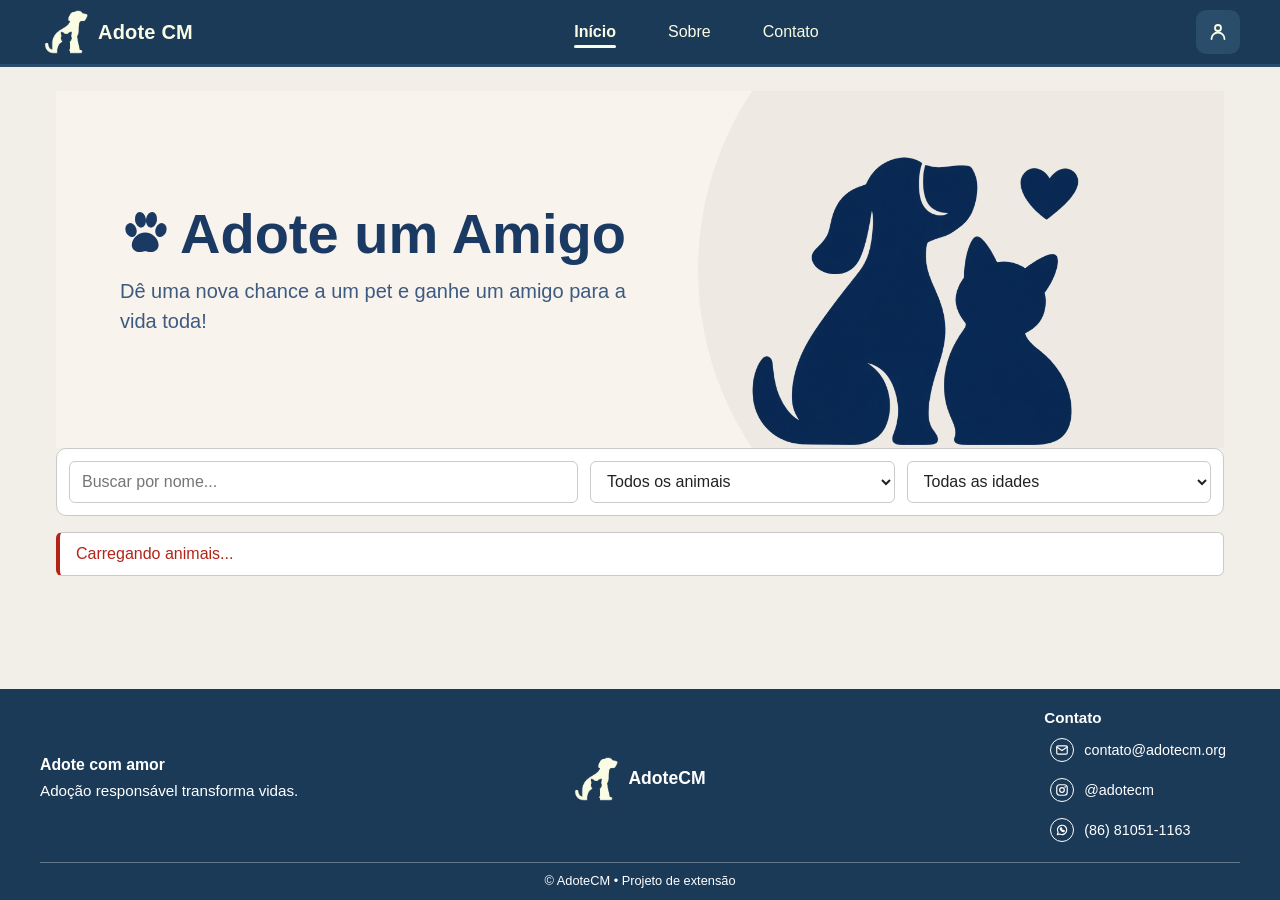
==== commit efac0930: "feat: adicionar página 'Sobre' e atualizar links de navegação - Criei uma nova página 'sobre.html' c" ====
--- a/index.html
+++ b/index.html
@@ -5,58 +5,129 @@
     <meta name="viewport" content="width=device-width, initial-scale=1.0" />
     <title>Adote CM</title>
     <link rel="icon" href="data:," />
-    <link rel="stylesheet" href="styles.css" />
+    <link rel="stylesheet" href="./styles.css" />
   </head>
   <body class="pagina-vitrine">
     <header class="cabecalho">
-      <a href="index.html" class="cabecalho__logo" aria-label="Adote CM - página inicial">
-        <img class="cabecalho__imagem" src="./assets/logo-adotecm.png" alt="" width="256" height="255" />
+      <a
+        href="index.html"
+        class="cabecalho__logo"
+        aria-label="Adote CM - página inicial"
+      >
+        <img
+          class="cabecalho__imagem"
+          src="./assets/logo-adotecm.png"
+          alt=""
+          width="256"
+          height="255"
+        />
         <span class="cabecalho__nome">Adote CM</span>
       </a>
       <nav class="menu" id="menu-principal" aria-label="Navegação principal">
         <a href="index.html" class="menu__link" aria-current="page">Início</a>
-        <a href="#sobre" class="menu__link">Sobre</a>
+        <a href="sobre.html" class="menu__link">Sobre</a>
         <a href="#contato" class="menu__link">Contato</a>
       </nav>
       <a href="#" class="cabecalho__perfil" aria-label="Perfil do usuário">
-        <svg class="cabecalho__icone" viewBox="0 0 24 24" width="24" height="24" fill="none" stroke="currentColor" stroke-width="1.8" stroke-linecap="round" stroke-linejoin="round" aria-hidden="true" focusable="false">
+        <svg
+          class="cabecalho__icone"
+          viewBox="0 0 24 24"
+          width="24"
+          height="24"
+          fill="none"
+          stroke="currentColor"
+          stroke-width="1.8"
+          stroke-linecap="round"
+          stroke-linejoin="round"
+          aria-hidden="true"
+          focusable="false"
+        >
           <circle cx="12" cy="8" r="3" />
           <path d="M5.5 19a6.5 6.5 0 0 1 13 0" />
         </svg>
       </a>
-      <button class="menu-botao" type="button" aria-label="Menu" aria-expanded="false" aria-controls="menu-principal">
-        <svg class="cabecalho__icone" viewBox="0 0 24 24" width="24" height="24" fill="none" stroke="currentColor" stroke-width="1.8" stroke-linecap="round" aria-hidden="true" focusable="false">
+      <button
+        class="menu-botao"
+        type="button"
+        aria-label="Menu"
+        aria-expanded="false"
+        aria-controls="menu-principal"
+      >
+        <svg
+          class="cabecalho__icone"
+          viewBox="0 0 24 24"
+          width="24"
+          height="24"
+          fill="none"
+          stroke="currentColor"
+          stroke-width="1.8"
+          stroke-linecap="round"
+          aria-hidden="true"
+          focusable="false"
+        >
           <path d="M5 8h14M5 12h14M5 16h14" />
         </svg>
       </button>
     </header>
 
     <main class="vitrine">
-<section class="hero">
-  <div class="hero__conteudo">
-    <h1 class="hero__titulo">
-      <svg class="hero__pata" viewBox="0 0 64 64" fill="currentColor" aria-hidden="true" focusable="false">
-        <ellipse cx="14" cy="28" rx="7" ry="9" transform="rotate(-20 14 28)" />
-        <ellipse cx="26" cy="15" rx="7" ry="10" transform="rotate(-8 26 15)" />
-        <ellipse cx="40" cy="15" rx="7" ry="10" transform="rotate(8 40 15)" />
-        <ellipse cx="52" cy="28" rx="7" ry="9" transform="rotate(20 52 28)" />
-        <path d="M32 31c-9 0-17 8-17 16 0 6 5 9 10 9 3 0 5-1 7-1s4 1 7 1c5 0 10-3 10-9 0-8-8-16-17-16z" />
-      </svg>
-      Adote um Amigo
-    </h1>
-    <p class="hero__subtitulo">
-      Dê uma nova chance a um pet e ganhe um amigo para a vida toda!
-    </p>
-  </div>
-
-  <img
-    class="hero__ilustracao"
-    src="./assets/pets-hero.png"
-    alt=""
-    width="420"
-    height="300"
-  />
-</section>
+      <section class="hero">
+        <div class="hero__conteudo">
+          <h1 class="hero__titulo">
+            <svg
+              class="hero__pata"
+              viewBox="0 0 64 64"
+              fill="currentColor"
+              aria-hidden="true"
+              focusable="false"
+            >
+              <ellipse
+                cx="14"
+                cy="28"
+                rx="7"
+                ry="9"
+                transform="rotate(-20 14 28)"
+              />
+              <ellipse
+                cx="26"
+                cy="15"
+                rx="7"
+                ry="10"
+                transform="rotate(-8 26 15)"
+              />
+              <ellipse
+                cx="40"
+                cy="15"
+                rx="7"
+                ry="10"
+                transform="rotate(8 40 15)"
+              />
+              <ellipse
+                cx="52"
+                cy="28"
+                rx="7"
+                ry="9"
+                transform="rotate(20 52 28)"
+              />
+              <path
+                d="M32 31c-9 0-17 8-17 16 0 6 5 9 10 9 3 0 5-1 7-1s4 1 7 1c5 0 10-3 10-9 0-8-8-16-17-16z"
+              />
+            </svg>
+            Adote um Amigo
+          </h1>
+          <p class="hero__subtitulo">
+            Dê uma nova chance a um pet e ganhe um amigo para a vida toda!
+          </p>
+        </div>
+
+        <img
+          class="hero__ilustracao"
+          src="./assets/pets-hero.png"
+          alt=""
+          width="420"
+          height="300"
+        />
+      </section>
 
       <section class="filtros" aria-label="Filtros da vitrine">
         <input
@@ -104,57 +175,102 @@
       <section class="grade" id="grade-animais" aria-live="polite"></section>
     </main>
 
-<footer class="rodape">
-  <div class="rodape-conteudo">
-    <div class="rodape-slogan">
-      <h3>Adote com amor</h3>
-      <p>Adoção responsável transforma vidas.</p>
-    </div>
-
-    <div class="rodape-marca">
-      <img class="rodape-logo" src="./assets/logo-adotecm.png" alt="Logo do Adote CM" width="128" height="128" />
-      <p class="rodape-nome">AdoteCM</p>
-    </div>
-
-    <div class="rodape-contato">
-      <h3>Contato</h3>
-      <nav class="rodape-links" aria-label="Contato">
-        <a href="mailto:contato@adotecm.org" aria-label="Enviar e-mail para AdoteCM">
-          <span class="icone" aria-hidden="true">
-            <svg viewBox="0 0 24 24" fill="none" stroke="currentColor" stroke-width="2" stroke-linecap="round" stroke-linejoin="round" focusable="false">
-              <rect x="3" y="5" width="18" height="14" rx="2" />
-              <path d="M3 7l9 6 9-6" />
-            </svg>
-          </span>
-          contato@adotecm.org
-        </a>
-        <a href="https://instagram.com/adotecm" target="_blank" rel="noopener noreferrer" aria-label="Instagram do AdoteCM (abre em nova aba)">
-          <span class="icone" aria-hidden="true">
-            <svg viewBox="0 0 24 24" fill="none" stroke="currentColor" stroke-width="2" stroke-linecap="round" stroke-linejoin="round" focusable="false">
-              <rect x="3" y="3" width="18" height="18" rx="5" />
-              <circle cx="12" cy="12" r="4" />
-              <circle cx="17.5" cy="6.5" r="0.5" />
-            </svg>
-          </span>
-          @adotecm
-        </a>
-        <a href="https://wa.me/5500000000000" target="_blank" rel="noopener noreferrer" aria-label="WhatsApp do AdoteCM (abre em nova aba)">
-          <span class="icone" aria-hidden="true">
-            <svg viewBox="0 0 24 24" fill="none" stroke="currentColor" stroke-width="2" stroke-linecap="round" stroke-linejoin="round" focusable="false">
-              <path d="M4 20l1.3-4A8 8 0 1 1 8.2 18.8L4 20z" />
-              <path d="M9 9c0 3 3 6 6 6l1-1.5-2-1-1 .8c-.8-.4-1.6-1.2-2-2l.8-1-1-2L9 9z" />
-            </svg>
-          </span>
-          (00) 00000-0000
-        </a>
-      </nav>
-    </div>
-  </div>
-
-  <div class="rodape-final">
-    <p>&copy; AdoteCM &bull; Projeto de extensão</p>
-  </div>
-</footer>
-    <script src="script.js"></script>
+    <footer class="rodape">
+      <div class="rodape-conteudo">
+        <div class="rodape-slogan">
+          <h3>Adote com amor</h3>
+          <p>Adoção responsável transforma vidas.</p>
+        </div>
+
+        <div class="rodape-marca">
+          <img
+            class="rodape-logo"
+            src="./assets/logo-adotecm.png"
+            alt="Logo do Adote CM"
+            width="128"
+            height="128"
+          />
+          <p class="rodape-nome">AdoteCM</p>
+        </div>
+
+        <div class="rodape-contato">
+          <h3>Contato</h3>
+          <nav class="rodape-links" aria-label="Contato">
+            <a
+              href="mailto:contato@adotecm.org"
+              aria-label="Enviar e-mail para AdoteCM"
+            >
+              <span class="icone" aria-hidden="true">
+                <svg
+                  viewBox="0 0 24 24"
+                  fill="none"
+                  stroke="currentColor"
+                  stroke-width="2"
+                  stroke-linecap="round"
+                  stroke-linejoin="round"
+                  focusable="false"
+                >
+                  <rect x="3" y="5" width="18" height="14" rx="2" />
+                  <path d="M3 7l9 6 9-6" />
+                </svg>
+              </span>
+              contato@adotecm.org
+            </a>
+            <a
+              href="https://instagram.com/adotecm"
+              target="_blank"
+              rel="noopener noreferrer"
+              aria-label="Instagram do AdoteCM (abre em nova aba)"
+            >
+              <span class="icone" aria-hidden="true">
+                <svg
+                  viewBox="0 0 24 24"
+                  fill="none"
+                  stroke="currentColor"
+                  stroke-width="2"
+                  stroke-linecap="round"
+                  stroke-linejoin="round"
+                  focusable="false"
+                >
+                  <rect x="3" y="3" width="18" height="18" rx="5" />
+                  <circle cx="12" cy="12" r="4" />
+                  <circle cx="17.5" cy="6.5" r="0.5" />
+                </svg>
+              </span>
+              @adotecm
+            </a>
+            <a
+              href="https://wa.me/5500000000000"
+              target="_blank"
+              rel="noopener noreferrer"
+              aria-label="WhatsApp do AdoteCM (abre em nova aba)"
+            >
+              <span class="icone" aria-hidden="true">
+                <svg
+                  viewBox="0 0 24 24"
+                  fill="none"
+                  stroke="currentColor"
+                  stroke-width="2"
+                  stroke-linecap="round"
+                  stroke-linejoin="round"
+                  focusable="false"
+                >
+                  <path d="M4 20l1.3-4A8 8 0 1 1 8.2 18.8L4 20z" />
+                  <path
+                    d="M9 9c0 3 3 6 6 6l1-1.5-2-1-1 .8c-.8-.4-1.6-1.2-2-2l.8-1-1-2L9 9z"
+                  />
+                </svg>
+              </span>
+              (86) 81051-1163
+            </a>
+          </nav>
+        </div>
+      </div>
+
+      <div class="rodape-final">
+        <p>&copy; AdoteCM &bull; Projeto de extensão</p>
+      </div>
+    </footer>
+    <script src="./script.js"></script>
   </body>
 </html>
--- a/styles.css
+++ b/styles.css
@@ -92,7 +92,22 @@
   letter-spacing: 0.2px;
   white-space: nowrap;
 }
-
+.sobre-secao {
+  max-width: 680px;
+  margin: 40px auto;
+  padding: 0 20px;
+}
+
+.sobre-secao h1 { margin: 0 0 16px; color: #1b2a49; }
+.sobre-secao h2 { margin: 28px 0 8px; color: #1b2a49; }
+.sobre-secao p,
+.sobre-secao li { line-height: 1.7; }
+
+.sobre-secao__nota {
+  padding: 12px 16px;
+  background: #e8dcc4;
+  border-left: 4px solid #1b2a49;
+}
 .menu {
   order: 4;
   flex: 1 1 100%;
@@ -974,6 +989,7 @@
   cursor: not-allowed;
 }
 
+
 /* Ícone do botão via CSS: o script troca o texto do botão com textContent,
    o que apagaria um <svg> colocado dentro dele */
 .pagina-cadastro .botao--salvar::before {
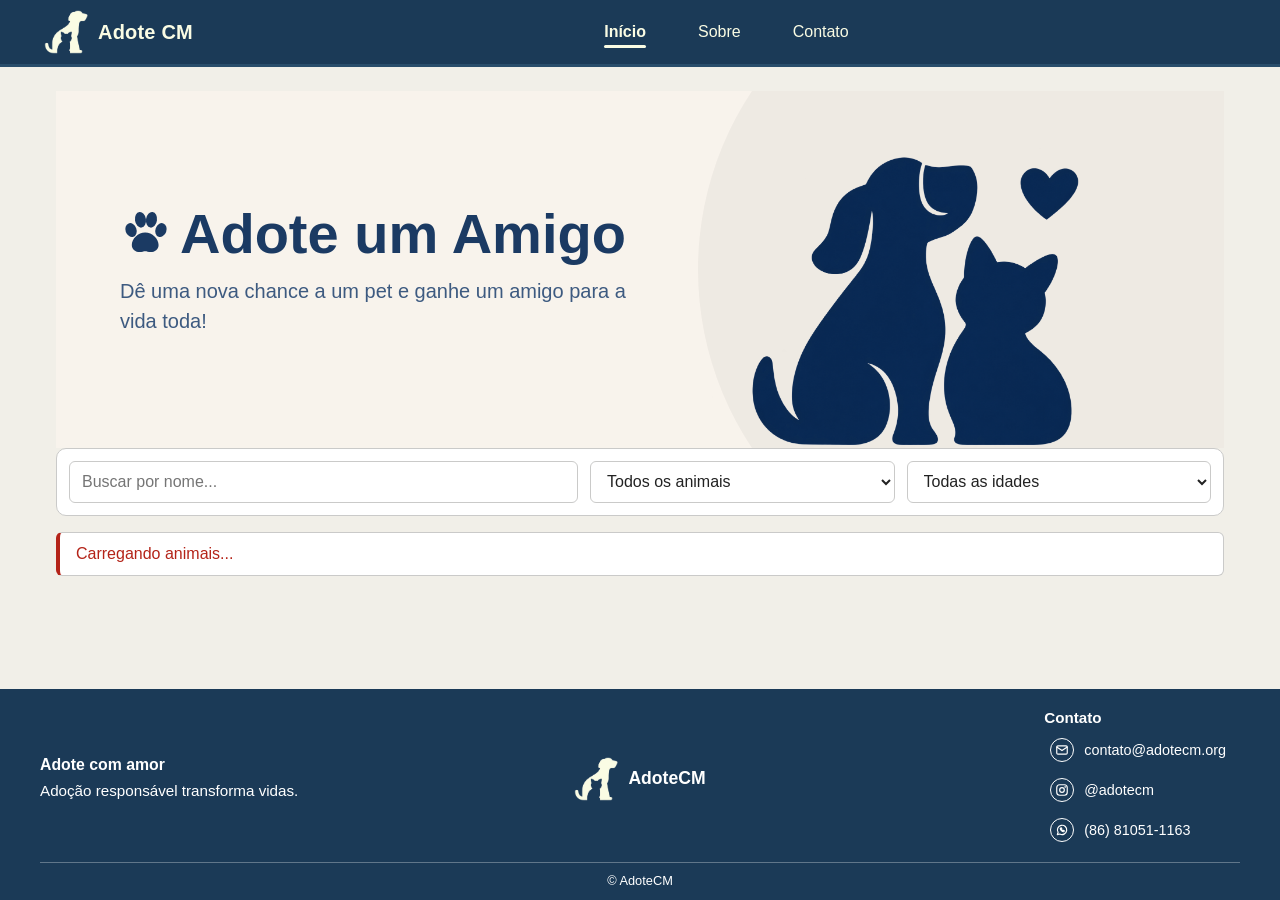
==== commit 9279d5da: "fix: atualizar o rodapé de copyright e corrigir o número do WhatsApp" ====
--- a/index.html
+++ b/index.html
@@ -28,7 +28,8 @@
         <a href="sobre.html" class="menu__link">Sobre</a>
         <a href="#contato" class="menu__link">Contato</a>
       </nav>
-      <a href="#" class="cabecalho__perfil" aria-label="Perfil do usuário">
+      <!--
+       <a href="#" class="cabecalho__perfil" aria-label="Perfil do usuário">
         <svg
           class="cabecalho__icone"
           viewBox="0 0 24 24"
@@ -46,6 +47,8 @@
           <path d="M5.5 19a6.5 6.5 0 0 1 13 0" />
         </svg>
       </a>
+      -->
+     
       <button
         class="menu-botao"
         type="button"
@@ -240,7 +243,7 @@
               @adotecm
             </a>
             <a
-              href="https://wa.me/5500000000000"
+              href="https://wa.me/558681051163"
               target="_blank"
               rel="noopener noreferrer"
               aria-label="WhatsApp do AdoteCM (abre em nova aba)"
@@ -268,7 +271,7 @@
       </div>
 
       <div class="rodape-final">
-        <p>&copy; AdoteCM &bull; Projeto de extensão</p>
+        <p>&copy; AdoteCM</p>
       </div>
     </footer>
     <script src="./script.js"></script>
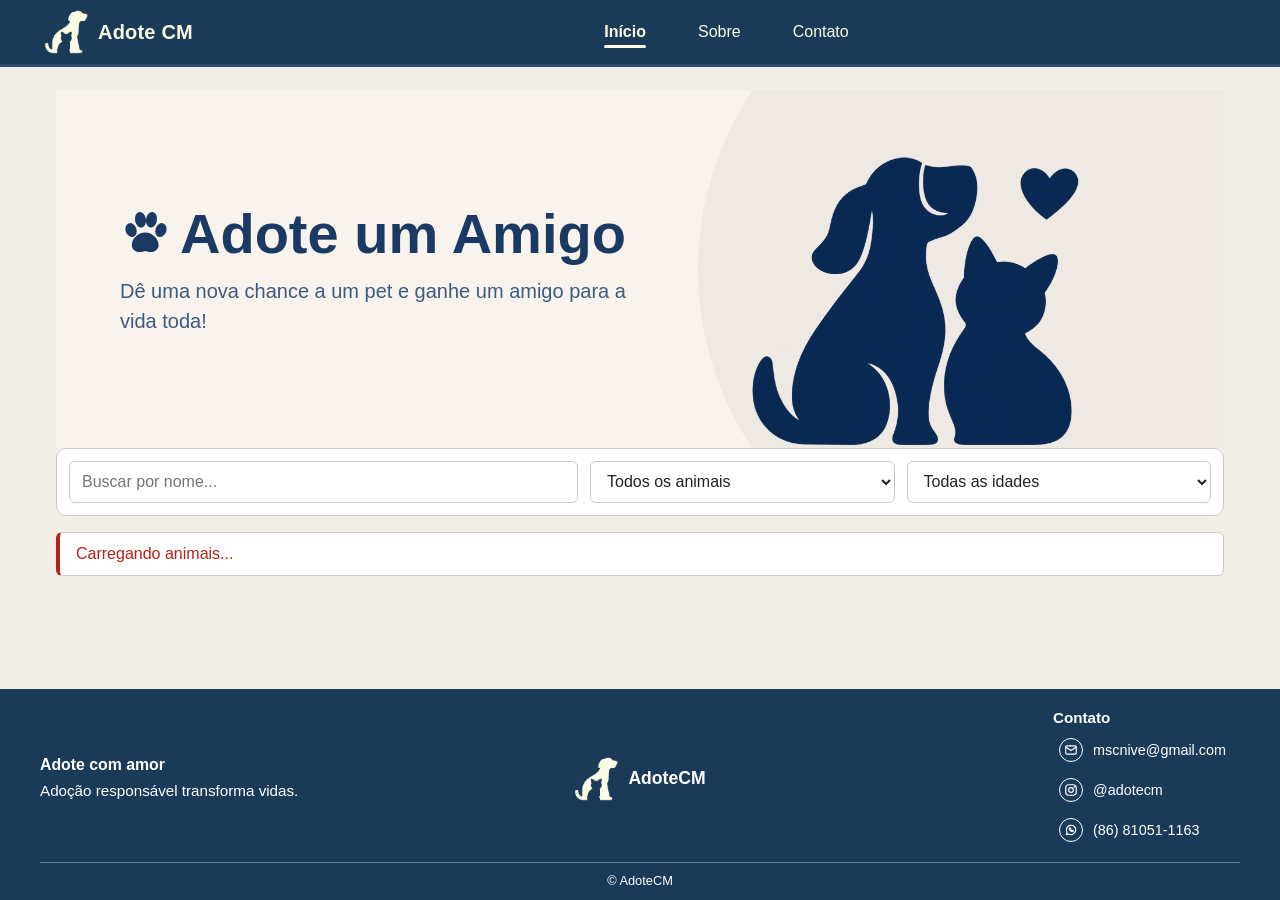
==== commit 00b208df: "fix: atualizar e-mail de contato" ====
--- a/index.html
+++ b/index.html
@@ -48,7 +48,7 @@
         </svg>
       </a>
       -->
-     
+
       <button
         class="menu-botao"
         type="button"
@@ -200,7 +200,7 @@
           <h3>Contato</h3>
           <nav class="rodape-links" aria-label="Contato">
             <a
-              href="mailto:contato@adotecm.org"
+              href="mailto:mscnive@gmail.com"
               aria-label="Enviar e-mail para AdoteCM"
             >
               <span class="icone" aria-hidden="true">
@@ -217,7 +217,7 @@
                   <path d="M3 7l9 6 9-6" />
                 </svg>
               </span>
-              contato@adotecm.org
+              mscnive@gmail.com
             </a>
             <a
               href="https://instagram.com/adotecm"
